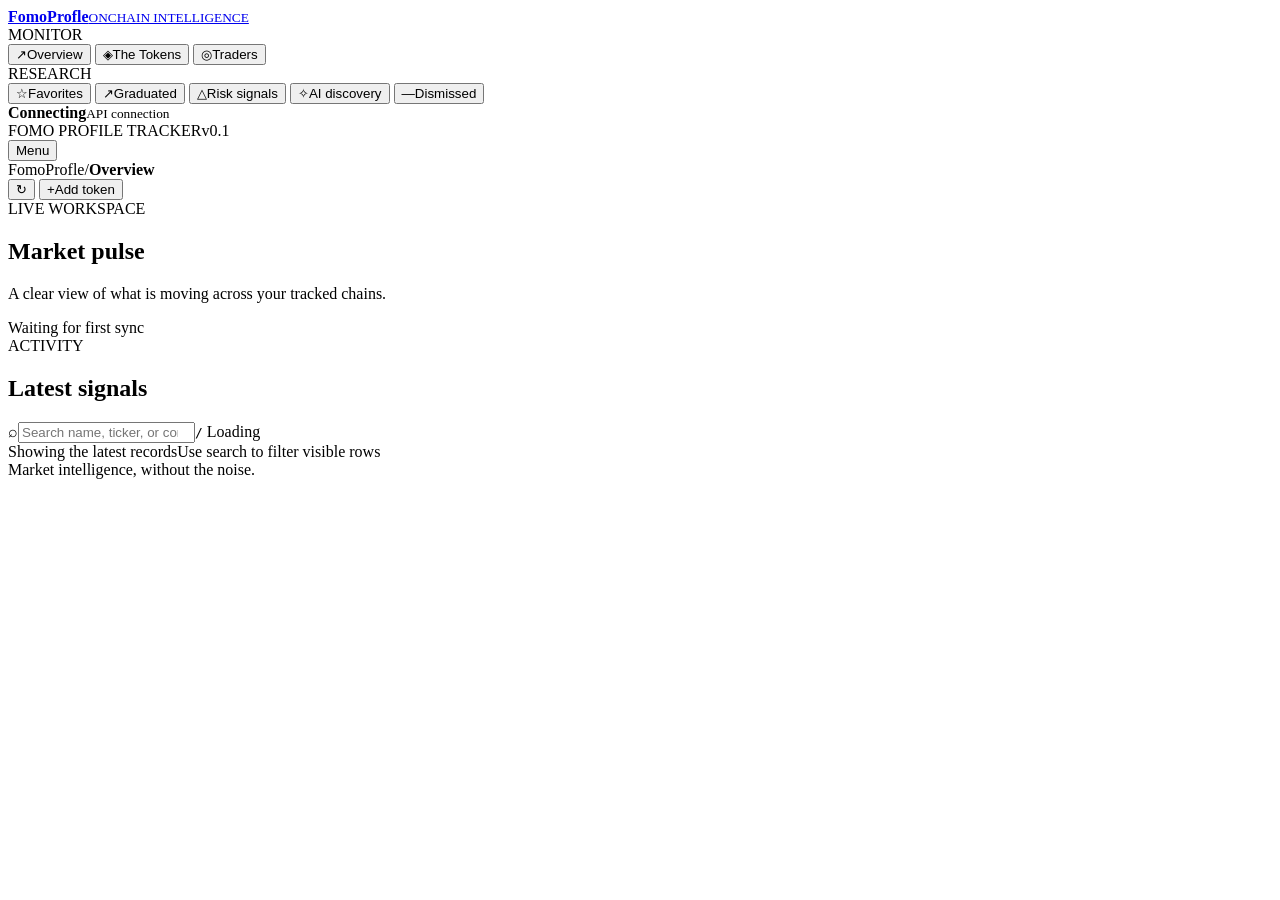
==== frontend/index.html @ 85bf223b "Initial commit: FOMO.family Profile Tracker" ====
<!doctype html>
<html lang="en">
<head>
    <meta charset="utf-8" />
    <meta name="viewport" content="width=device-width, initial-scale=1" />
    <meta name="theme-color" content="#17251f" />
    <title>FomoProfleTracker | Onchain intelligence</title>
    <link rel="preconnect" href="https://fonts.googleapis.com" />
    <link rel="preconnect" href="https://fonts.gstatic.com" crossorigin />
    <link href="https://fonts.googleapis.com/css2?family=DM+Sans:wght@400;500;600;700&family=Space+Grotesk:wght@500;600;700&display=swap" rel="stylesheet" />
    <link rel="stylesheet" href="/static/styles.css" />
    <script src="/static/app.js" defer></script>
</head>
<body>
    <div class="app-shell">
        <aside class="sidebar" id="sidebar">
            <a class="brand" href="/" aria-label="FomoProfleTracker overview">
                <span class="brand-mark" aria-hidden="true"><span></span><span></span><span></span></span>
                <span class="brand-copy"><strong>FomoProfle</strong><small>ONCHAIN INTELLIGENCE</small></span>
            </a>

            <nav class="primary-nav" id="primary-nav" aria-label="Workspace sections">
                <div class="nav-group-label">MONITOR</div>
                <button class="nav-item is-active" data-page="overview" aria-current="page"><span class="nav-symbol nav-symbol--pulse">↗</span><span>Overview</span><span class="nav-key" data-count="overview"></span></button>
                <button class="nav-item" data-page="tokens"><span class="nav-symbol">◈</span><span>The Tokens</span><span class="nav-key" data-count="tokens"></span></button>
                <button class="nav-item" data-page="followed"><span class="nav-symbol">◎</span><span>Traders</span><span class="nav-key" data-count="followed"></span></button>
                <div class="nav-group-label nav-group-label--spaced">RESEARCH</div>
                <button class="nav-item" data-page="favorites"><span class="nav-symbol">☆</span><span>Favorites</span><span class="nav-key" data-count="favorites"></span></button>
                <button class="nav-item" data-page="graduated"><span class="nav-symbol">↗</span><span>Graduated</span><span class="nav-key" data-count="graduated"></span></button>
                <button class="nav-item" data-page="risk"><span class="nav-symbol">△</span><span>Risk signals</span><span class="nav-key" data-count="risk"></span></button>
                <button class="nav-item" data-page="ai"><span class="nav-symbol">✧</span><span>AI discovery</span><span class="nav-key" data-count="ai"></span></button>
                <button class="nav-item" data-page="dismissed"><span class="nav-symbol">—</span><span>Dismissed</span><span class="nav-key" data-count="dismissed"></span></button>
            </nav>

            <div class="sidebar-footer">
                <div class="connection-state"><span class="connection-dot"></span><span><strong id="connection-label">Connecting</strong><small>API connection</small></span></div>
                <div class="sidebar-footer-line"><span>FOMO PROFILE TRACKER</span><span>v0.1</span></div>
            </div>
        </aside>

        <div class="content-shell">
            <header class="topbar">
                <button class="mobile-menu" id="mobile-menu" aria-expanded="false" aria-controls="sidebar">Menu</button>
                <div class="breadcrumbs"><span>FomoProfle</span><span class="breadcrumb-divider">/</span><strong id="breadcrumb-current">Overview</strong></div>
                <div class="topbar-tools">
                    <button class="icon-button" id="refresh-button" type="button" aria-label="Refresh view" title="Refresh view"><span aria-hidden="true">↻</span></button>
                    <button class="primary-button" id="primary-action" type="button"><span aria-hidden="true">+</span><span id="primary-action-label">Add token</span></button>
                </div>
            </header>

            <main class="main-content">
                <section class="page-heading">
                    <div>
                        <div class="eyebrow"><span class="eyebrow-mark"></span><span id="page-eyebrow">LIVE WORKSPACE</span></div>
                        <h1 id="page-title">Market pulse</h1>
                        <p id="page-description">A clear view of what is moving across your tracked chains.</p>
                    </div>
                    <div class="updated-label"><span class="updated-dot"></span><span id="updated-at">Waiting for first sync</span></div>
                </section>

                <section class="metric-grid" id="metric-grid" aria-label="Workspace metrics" aria-live="polite"></section>

                <section class="data-section" aria-labelledby="table-title">
                    <div class="section-heading">
                        <div><div class="section-kicker" id="section-kicker">ACTIVITY</div><h2 id="table-title">Latest signals</h2></div>
                        <div class="section-tools">
                            <label class="search-box" id="search-control" for="view-search"><span class="search-symbol" aria-hidden="true">⌕</span><input id="view-search" type="search" placeholder="Search name, ticker, or contract" autocomplete="off" /><kbd>/</kbd></label>
                            <label class="trader-sort-control" id="trader-sort-control" for="trader-sort" hidden>Sort
                                <select id="trader-sort">
                                    <option value="score">Score</option>
                                    <option value="success_10x">10× rate</option>
                                    <option value="median_growth">Median growth</option>
                                    <option value="total_picks">Qualifying picks</option>
                                </select>
                            </label>
                            <button class="primary-button" id="ai-run-button" type="button" hidden><span aria-hidden="true">✦</span><span>Analyze tracked tokens</span></button>
                            <button class="text-button" id="delete-selected-tokens" type="button" hidden>Delete selected</button>
                            <span class="result-count" id="result-count">Loading</span>
                        </div>
                    </div>
                    <div class="table-frame" id="table-frame">
                        <div class="table-scroll">
                            <table>
                                <thead id="table-head"></thead>
                                <tbody id="table-body"></tbody>
                            </table>
                        </div>
                        <div class="empty-state" id="empty-state" hidden>
                            <span class="empty-mark" aria-hidden="true">◌</span>
                            <h3 id="empty-title">Nothing here yet</h3>
                            <p id="empty-description">New activity will appear here when it is available.</p>
                        </div>
                        <div class="error-state" id="error-state" hidden>
                            <span class="error-mark" aria-hidden="true">!</span>
                            <div><strong>Could not load this view</strong><p id="error-message">Check the API connection and try again.</p></div>
                            <button class="text-button" id="retry-button" type="button">Retry</button>
                        </div>
                    </div>
                    <div class="section-footer"><span id="table-footnote">Showing the latest records</span><span class="keyboard-note">Use search to filter visible rows</span><div class="pagination-controls" id="pagination-controls" aria-label="Table pagination" hidden></div></div>
                </section>
                <footer class="page-footer"><span>Market intelligence, without the noise.</span><span id="footer-clock"></span></footer>
            </main>
        </div>
    </div>

    <dialog class="entry-dialog" id="entry-dialog">
        <form class="dialog-form" id="token-form" method="dialog" hidden>
            <div class="dialog-topline"><span class="dialog-kicker">TRACKING</span><button class="dialog-close" type="button" data-close-dialog aria-label="Close dialog">×</button></div>
            <h2>Track a token</h2>
            <p class="dialog-copy">Add a contract to your monitored token list.</p>
            <label class="field-label" for="token-chain">Chain</label>
            <input class="field-input" id="token-chain" name="chain_name" list="chain-options" placeholder="solana" required />
            <datalist id="chain-options"><option value="solana"><option value="ethereum"><option value="bnb"><option value="base"><option value="monad"><option value="robinhood"></datalist>
            <label class="field-label" for="token-address">Contract address</label>
            <input class="field-input" id="token-address" name="address" placeholder="Paste contract address" required />
            <div class="dialog-actions"><button class="secondary-button" type="button" data-close-dialog>Cancel</button><button class="primary-button" type="submit">Add to tracking</button></div>
        </form>
        <form class="dialog-form" id="trader-form" method="dialog" hidden>
            <div class="dialog-topline"><span class="dialog-kicker">TRADER TRACKING</span><button class="dialog-close" type="button" data-close-dialog aria-label="Close dialog">×</button></div>
            <h2>Follow a trader</h2>
            <p class="dialog-copy">Add a public username to your watchlist.</p>
            <label class="field-label" for="trader-username">Username</label>
            <input class="field-input" id="trader-username" name="username" placeholder="e.g. trader_handle" required />
            <div class="dialog-actions"><button class="secondary-button" type="button" data-close-dialog>Cancel</button><button class="primary-button" type="submit">Add trader</button></div>
        </form>
    </dialog>
    <dialog class="buyer-dialog" id="buyer-dialog" aria-labelledby="buyer-title">
        <div class="dialog-form">
            <div class="dialog-topline"><span class="dialog-kicker">FOLLOWED TRADERS</span><button class="dialog-close" type="button" data-close-buyers aria-label="Close buyer list">×</button></div>
            <h2 id="buyer-title">Token buyers</h2>
            <ul class="buyer-list" id="buyer-list"></ul>
        </div>
    </dialog>
    <div class="toast" id="toast" role="status" aria-live="polite"></div>
</body>
</html>
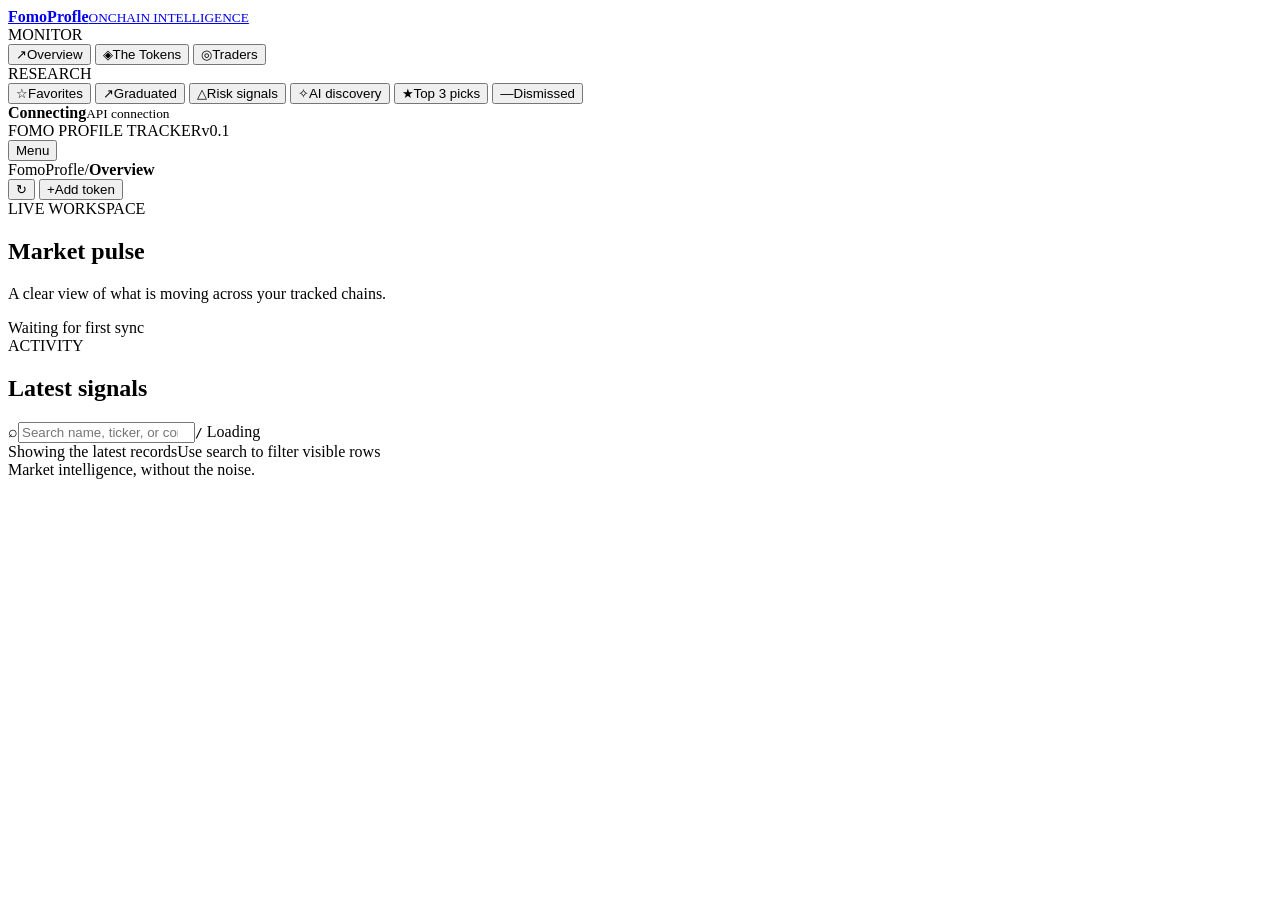
==== commit fb53f7b5: "Added AI features" ====
--- a/frontend/index.html
+++ b/frontend/index.html
@@ -29,6 +29,7 @@
                 <button class="nav-item" data-page="graduated"><span class="nav-symbol">↗</span><span>Graduated</span><span class="nav-key" data-count="graduated"></span></button>
                 <button class="nav-item" data-page="risk"><span class="nav-symbol">△</span><span>Risk signals</span><span class="nav-key" data-count="risk"></span></button>
                 <button class="nav-item" data-page="ai"><span class="nav-symbol">✧</span><span>AI discovery</span><span class="nav-key" data-count="ai"></span></button>
+                <button class="nav-item" data-page="topPicks"><span class="nav-symbol">★</span><span>Top 3 picks</span></button>
                 <button class="nav-item" data-page="dismissed"><span class="nav-symbol">—</span><span>Dismissed</span><span class="nav-key" data-count="dismissed"></span></button>
             </nav>
 
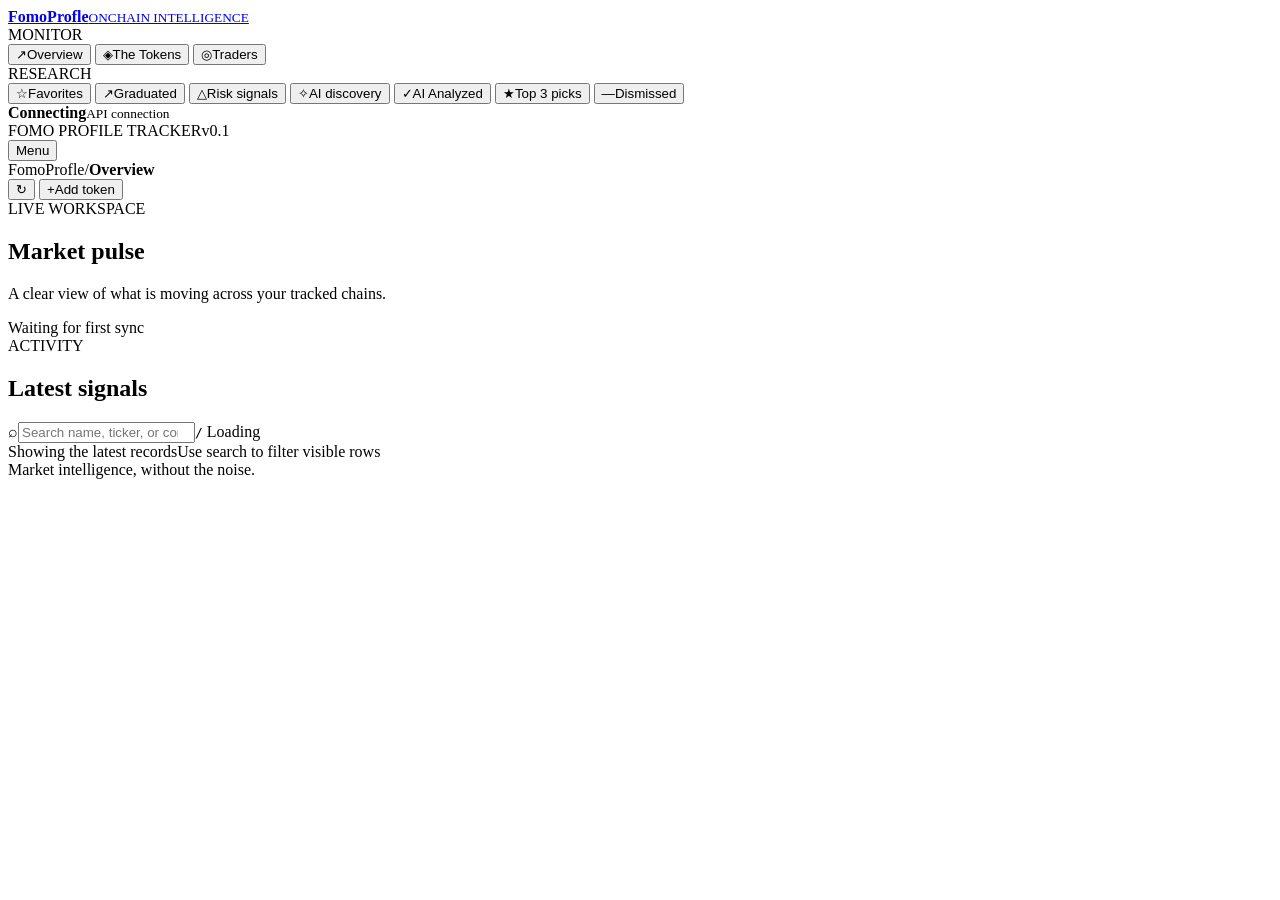
==== commit 404e4950: "License & Copyright" ====
--- a/frontend/index.html
+++ b/frontend/index.html
@@ -29,6 +29,7 @@
                 <button class="nav-item" data-page="graduated"><span class="nav-symbol">↗</span><span>Graduated</span><span class="nav-key" data-count="graduated"></span></button>
                 <button class="nav-item" data-page="risk"><span class="nav-symbol">△</span><span>Risk signals</span><span class="nav-key" data-count="risk"></span></button>
                 <button class="nav-item" data-page="ai"><span class="nav-symbol">✧</span><span>AI discovery</span><span class="nav-key" data-count="ai"></span></button>
+                <button class="nav-item" data-page="analyzed"><span class="nav-symbol">✓</span><span>AI Analyzed</span></button>
                 <button class="nav-item" data-page="topPicks"><span class="nav-symbol">★</span><span>Top 3 picks</span></button>
                 <button class="nav-item" data-page="dismissed"><span class="nav-symbol">—</span><span>Dismissed</span><span class="nav-key" data-count="dismissed"></span></button>
             </nav>
@@ -132,6 +133,16 @@
             <ul class="buyer-list" id="buyer-list"></ul>
         </div>
     </dialog>
+    <dialog class="ai-details-dialog" id="ai-details-dialog" aria-labelledby="ai-details-title">
+        <div class="dialog-form">
+            <div class="dialog-topline"><span class="dialog-kicker">AI DISCOVERY</span><button class="dialog-close" type="button" data-close-ai-details aria-label="Close candidate details">×</button></div>
+            <h2 id="ai-details-title">AI candidate</h2>
+            <p class="ai-details-ticker" id="ai-details-ticker"></p>
+            <section class="ai-detail-section"><h3>Analysis</h3><p id="ai-details-analysis"></p></section>
+            <section class="ai-detail-section"><h3>Signals</h3><p id="ai-details-signals"></p></section>
+            <section class="ai-detail-section"><h3>Risks</h3><p id="ai-details-risks"></p></section>
+        </div>
+    </dialog>
     <div class="toast" id="toast" role="status" aria-live="polite"></div>
 </body>
 </html>
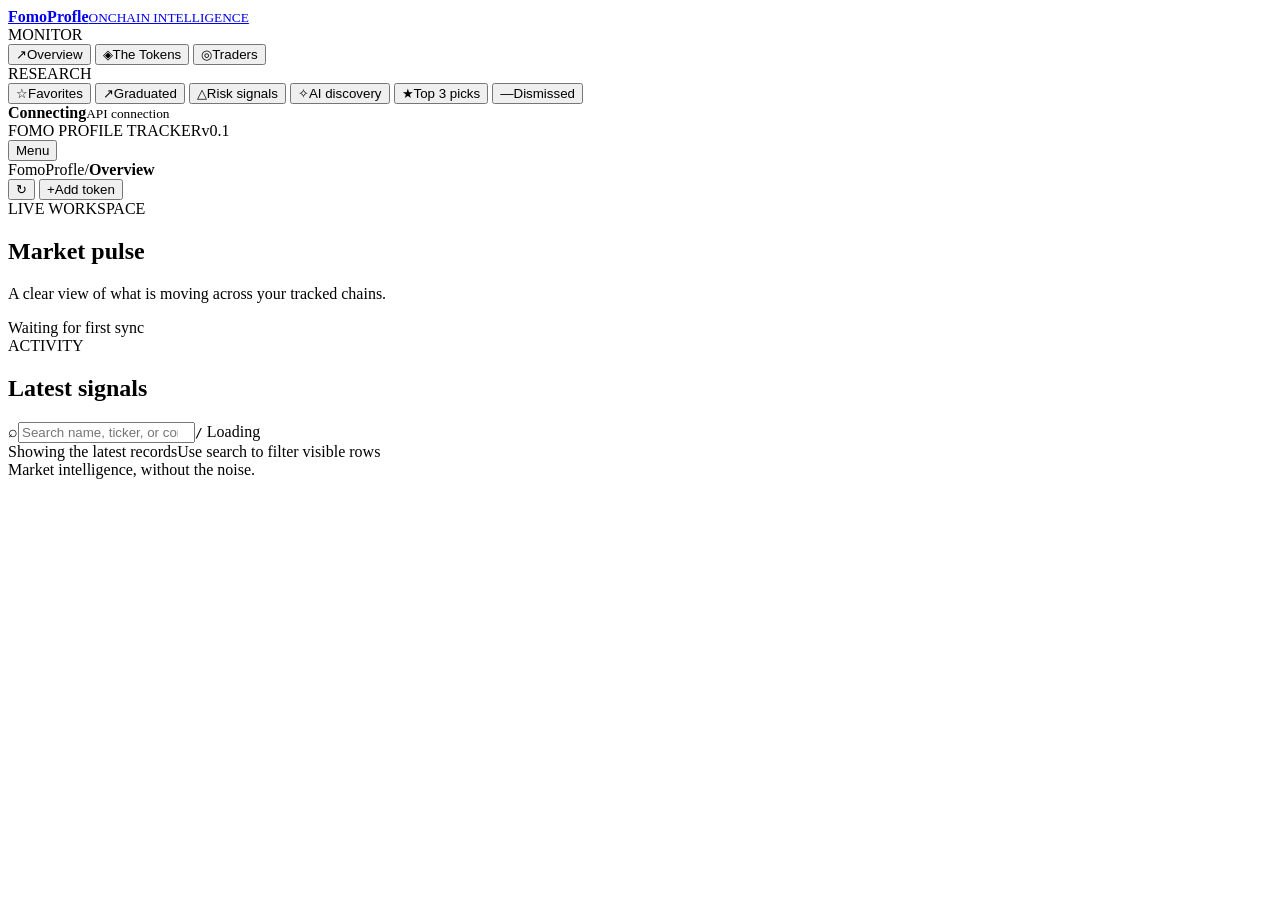
==== commit 817bc835: "AI changes" ====
--- a/frontend/index.html
+++ b/frontend/index.html
@@ -29,7 +29,6 @@
                 <button class="nav-item" data-page="graduated"><span class="nav-symbol">↗</span><span>Graduated</span><span class="nav-key" data-count="graduated"></span></button>
                 <button class="nav-item" data-page="risk"><span class="nav-symbol">△</span><span>Risk signals</span><span class="nav-key" data-count="risk"></span></button>
                 <button class="nav-item" data-page="ai"><span class="nav-symbol">✧</span><span>AI discovery</span><span class="nav-key" data-count="ai"></span></button>
-                <button class="nav-item" data-page="analyzed"><span class="nav-symbol">✓</span><span>AI Analyzed</span></button>
                 <button class="nav-item" data-page="topPicks"><span class="nav-symbol">★</span><span>Top 3 picks</span></button>
                 <button class="nav-item" data-page="dismissed"><span class="nav-symbol">—</span><span>Dismissed</span><span class="nav-key" data-count="dismissed"></span></button>
             </nav>
@@ -141,6 +140,15 @@
             <section class="ai-detail-section"><h3>Analysis</h3><p id="ai-details-analysis"></p></section>
             <section class="ai-detail-section"><h3>Signals</h3><p id="ai-details-signals"></p></section>
             <section class="ai-detail-section"><h3>Risks</h3><p id="ai-details-risks"></p></section>
+            <section class="ai-detail-section"><h3>Security review</h3><div id="ai-details-security"></div></section>
+        </div>
+    </dialog>
+    <dialog class="ai-details-dialog" id="security-details-dialog" aria-labelledby="security-details-title">
+        <div class="dialog-form">
+            <div class="dialog-topline"><span class="dialog-kicker">SECURITY REVIEW</span><button class="dialog-close" type="button" data-close-security-details aria-label="Close token details">×</button></div>
+            <h2 id="security-details-title">Token details</h2>
+            <p class="ai-details-ticker" id="security-details-token"></p>
+            <div id="security-details-body"></div>
         </div>
     </dialog>
     <div class="toast" id="toast" role="status" aria-live="polite"></div>
